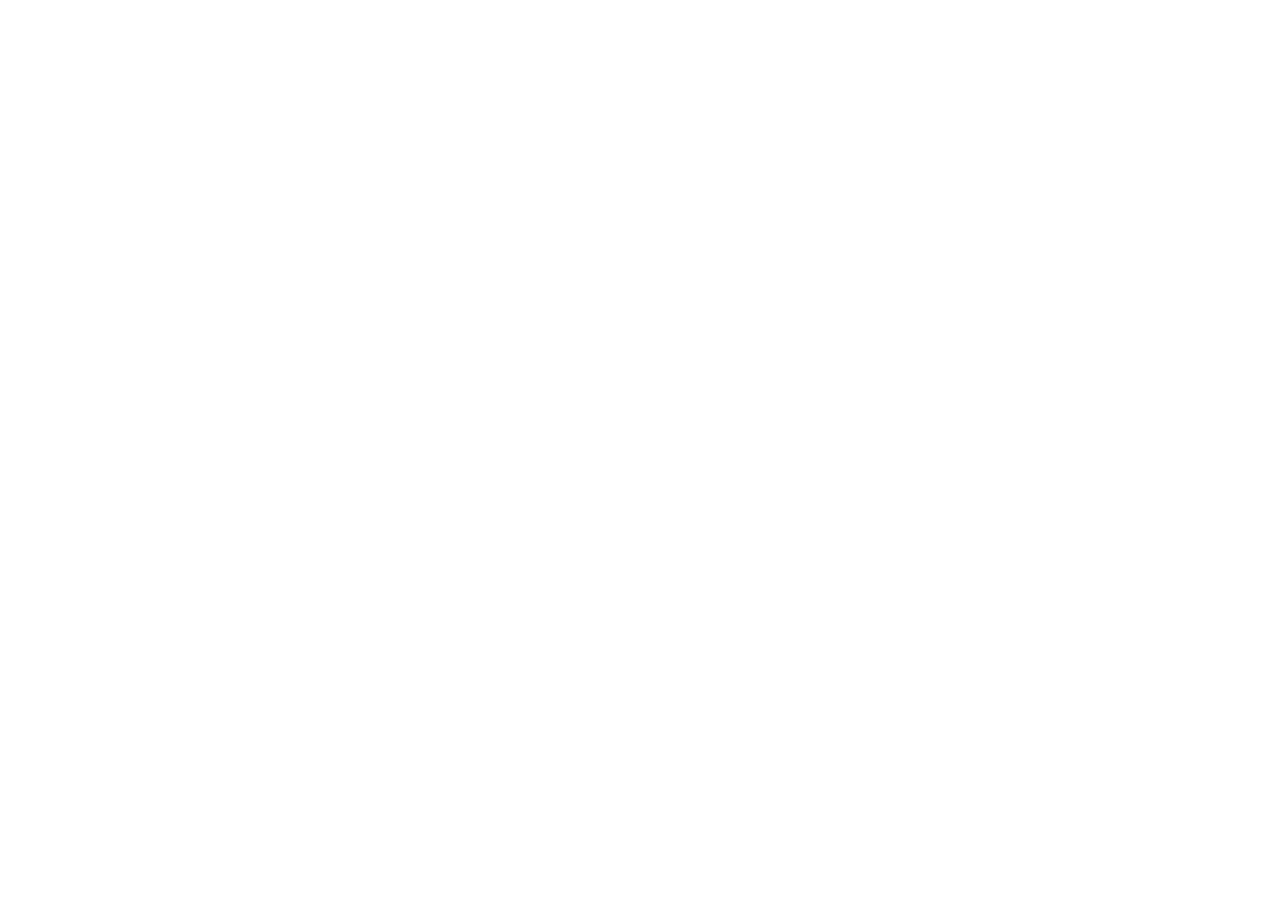
==== templates/nueva_actividad.html @ a6f3e431 "se agrego la estructura basica de la vista" ====
<!DOCTYPE html>
<html lang="es">
<head>
  <meta charset="UTF-8" />
  <meta name="viewport" content="width=device-width, initial-scale=1.0"/>
  <title>Registrar Nueva Actividad</title>
  <link rel="stylesheet" href="/static/css/design.css"/>
  <link rel="stylesheet" href="https://cdnjs.cloudflare.com/ajax/libs/font-awesome/6.5.0/css/all.min.css"/>
</head>
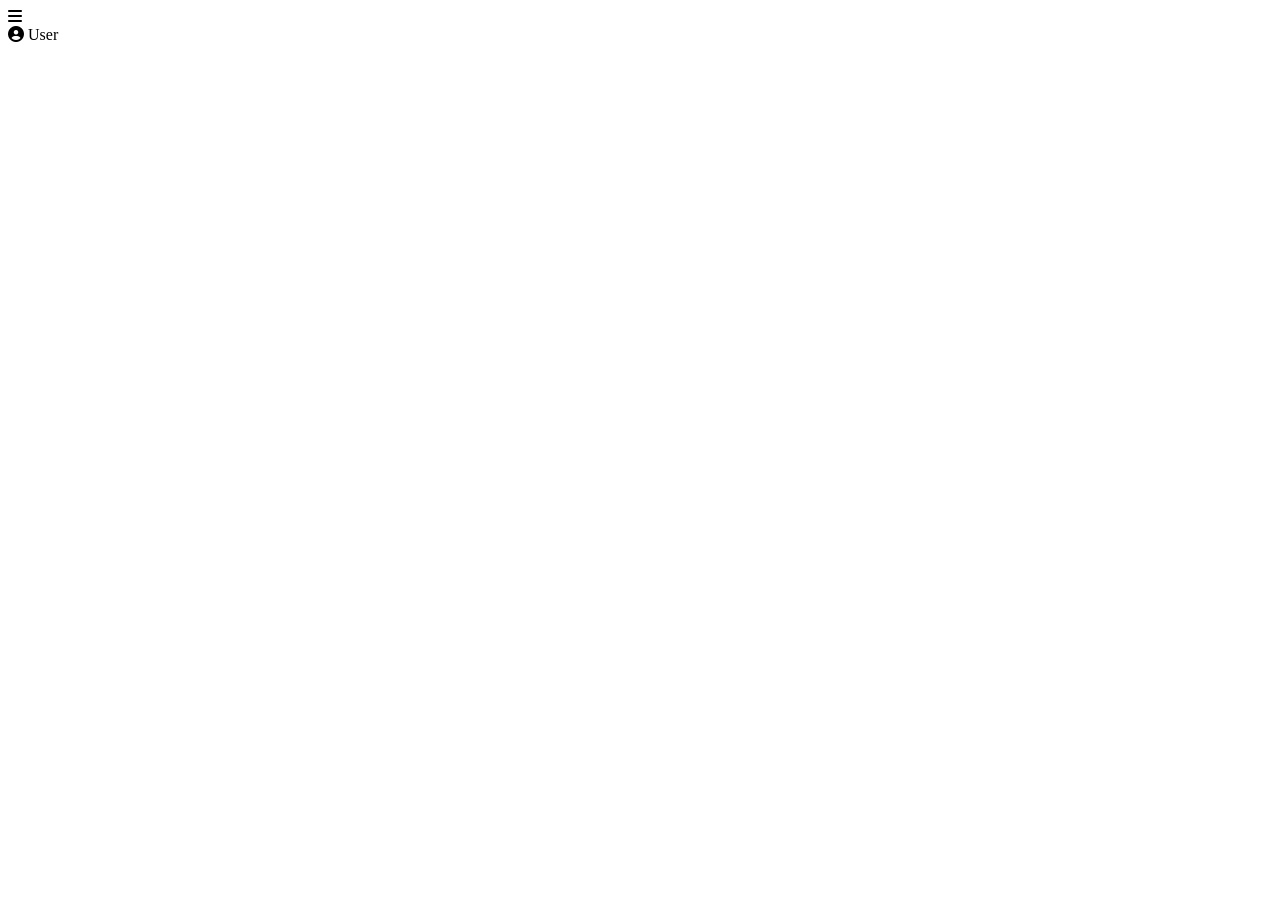
==== commit 5ad1093d: "se agrego la estructura del topbar" ====
--- a/templates/nueva_actividad.html
+++ b/templates/nueva_actividad.html
@@ -6,4 +6,16 @@
   <title>Registrar Nueva Actividad</title>
   <link rel="stylesheet" href="/static/css/design.css"/>
   <link rel="stylesheet" href="https://cdnjs.cloudflare.com/ajax/libs/font-awesome/6.5.0/css/all.min.css"/>
-</head>+</head>
+<body>
+    <!-- Barra superior -->
+    <header class="topbar">
+      <div class="menu-icon">
+        <i class="fas fa-bars"></i>
+      </div>
+      <div class="user-section">
+        <i class="fas fa-user-circle"></i>
+        <span class="user-name">User</span>
+      </div>
+    </header>
+  
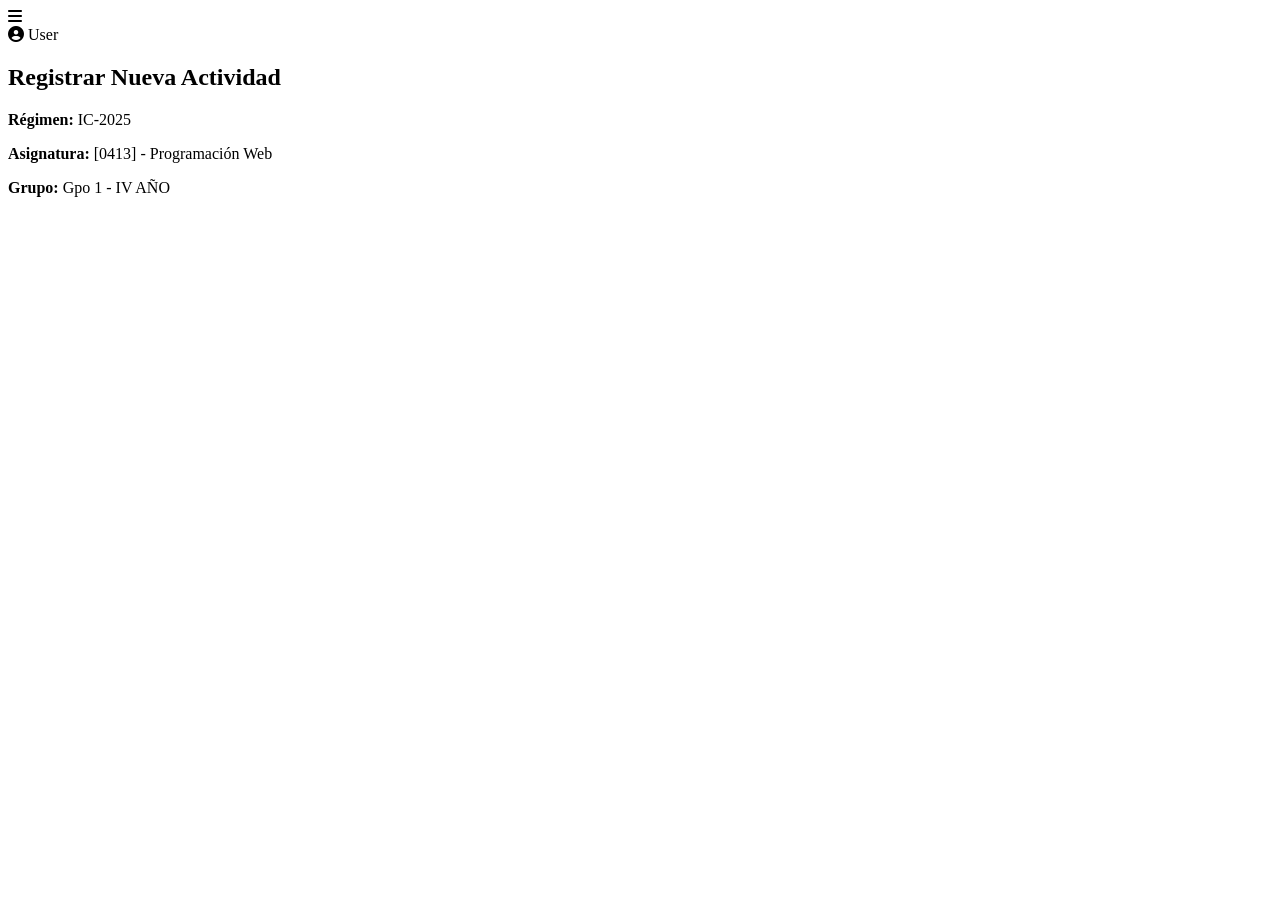
==== commit 55601127: "container del form" ====
--- a/templates/nueva_actividad.html
+++ b/templates/nueva_actividad.html
@@ -18,4 +18,14 @@
         <span class="user-name">User</span>
       </div>
     </header>
+
+    <!-- Contenedor del formulario -->
+  <main class="form-container">
+    <form class="form-box">
+      <h2>Registrar Nueva Actividad</h2>
+      <div class="info">
+        <p><strong>Régimen:</strong> IC-2025</p>
+        <p><strong>Asignatura:</strong> [0413] - Programación Web</p>
+        <p><strong>Grupo:</strong> Gpo 1 - IV AÑO</p>
+      </div>
   
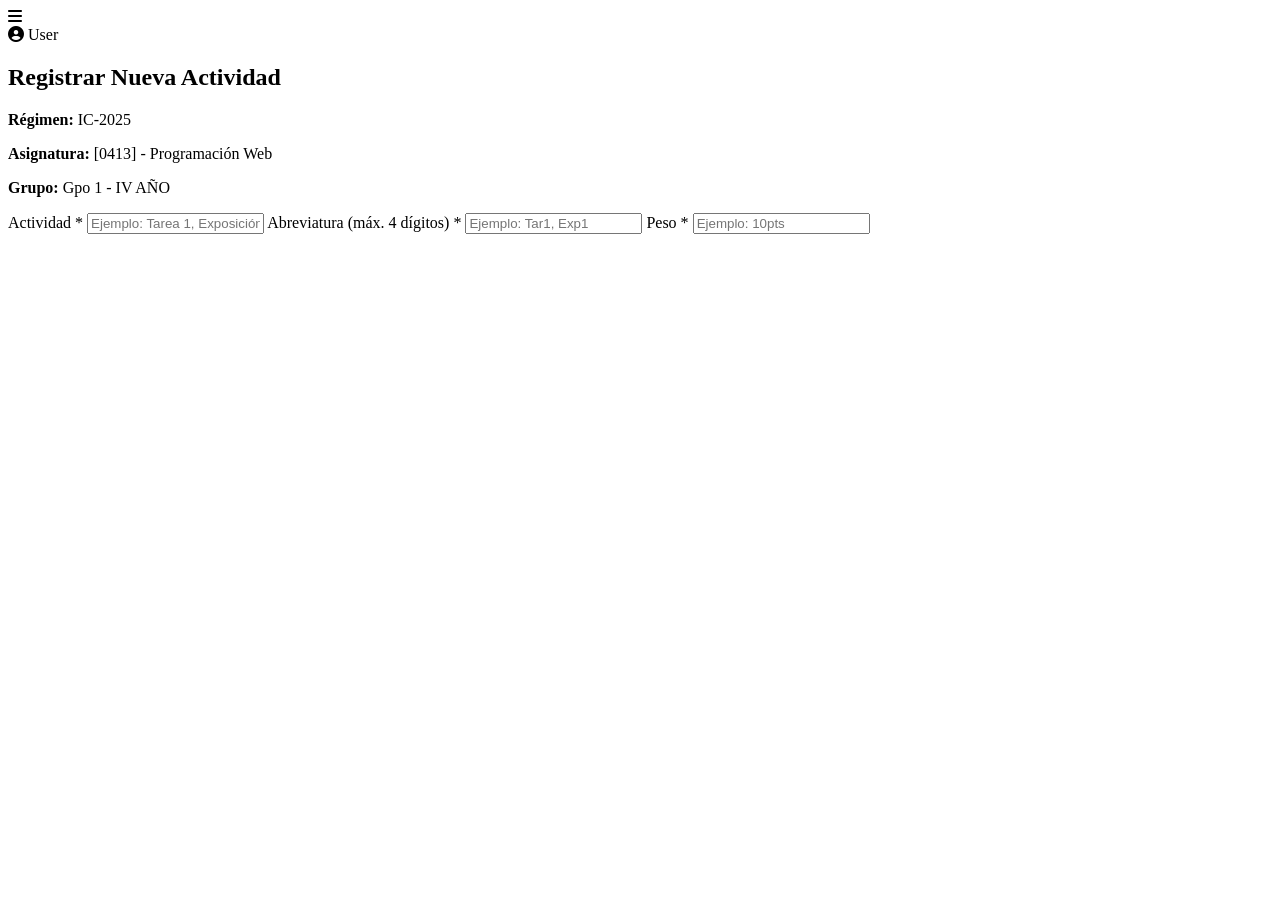
==== commit ad011432: "campos del form" ====
--- a/templates/nueva_actividad.html
+++ b/templates/nueva_actividad.html
@@ -28,4 +28,17 @@
         <p><strong>Asignatura:</strong> [0413] - Programación Web</p>
         <p><strong>Grupo:</strong> Gpo 1 - IV AÑO</p>
       </div>
+
+      <!-- Campos del formulario -->
+      <label>Actividad *
+        <input type="text" placeholder="Ejemplo: Tarea 1, Exposición 1" />
+      </label>
+
+      <label>Abreviatura (máx. 4 dígitos) *
+        <input type="text" placeholder="Ejemplo: Tar1, Exp1" maxlength="4"/>
+      </label>
+
+      <label>Peso *
+        <input type="text" placeholder="Ejemplo: 10pts"/>
+      </label>
   
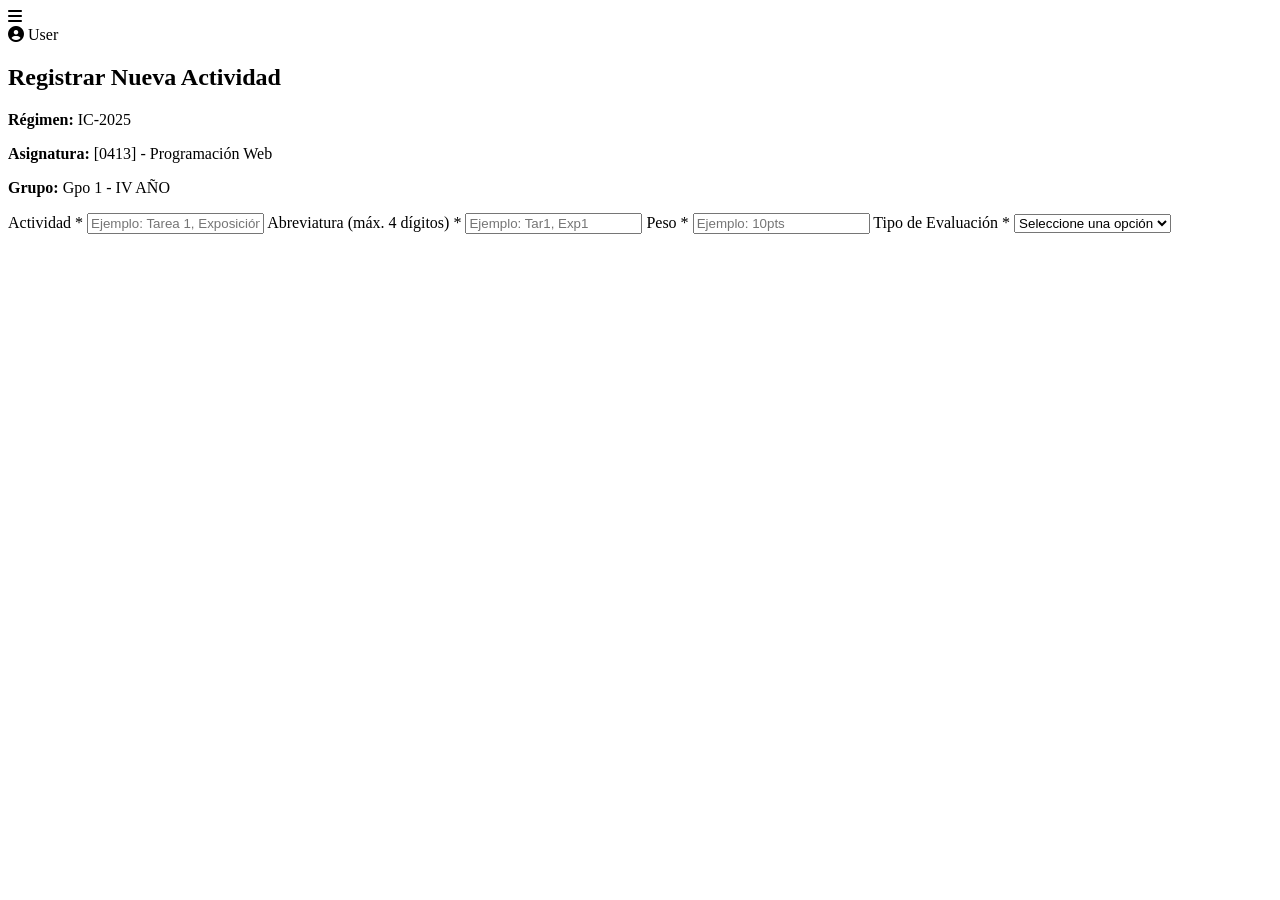
==== commit ec6602b3: "fecha de evaluación" ====
--- a/templates/nueva_actividad.html
+++ b/templates/nueva_actividad.html
@@ -41,4 +41,15 @@
       <label>Peso *
         <input type="text" placeholder="Ejemplo: 10pts"/>
       </label>
+
+      <label>Tipo de Evaluación *
+        <select>
+          <option disabled selected>Seleccione una opción</option>
+          <option>Tarea</option>
+          <option>Examen</option>
+          <option>Exposición</option>
+          <option>Proyecto</option>
+        </select>
+      </label>
+
   
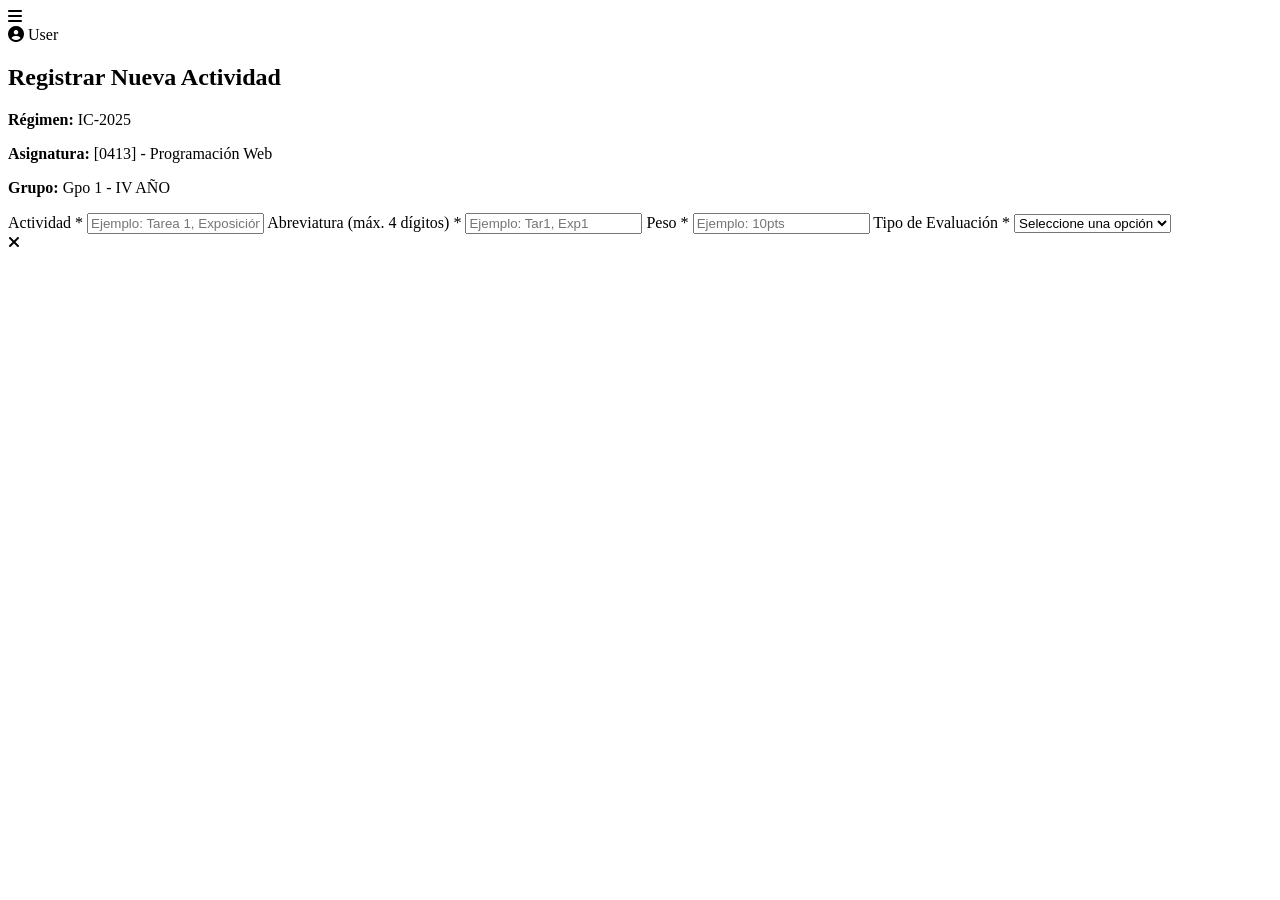
==== commit 60b1f3b1: "botón de cerrar" ====
--- a/templates/nueva_actividad.html
+++ b/templates/nueva_actividad.html
@@ -52,4 +52,13 @@
         </select>
       </label>
 
+      <!-- Botón inferior derecho -->
+      <div class="submit-btn">
+        <i class="fas fa-times"></i>
+      </div>
+    </form>
+  </main>
+</body>
+</html>
+
   
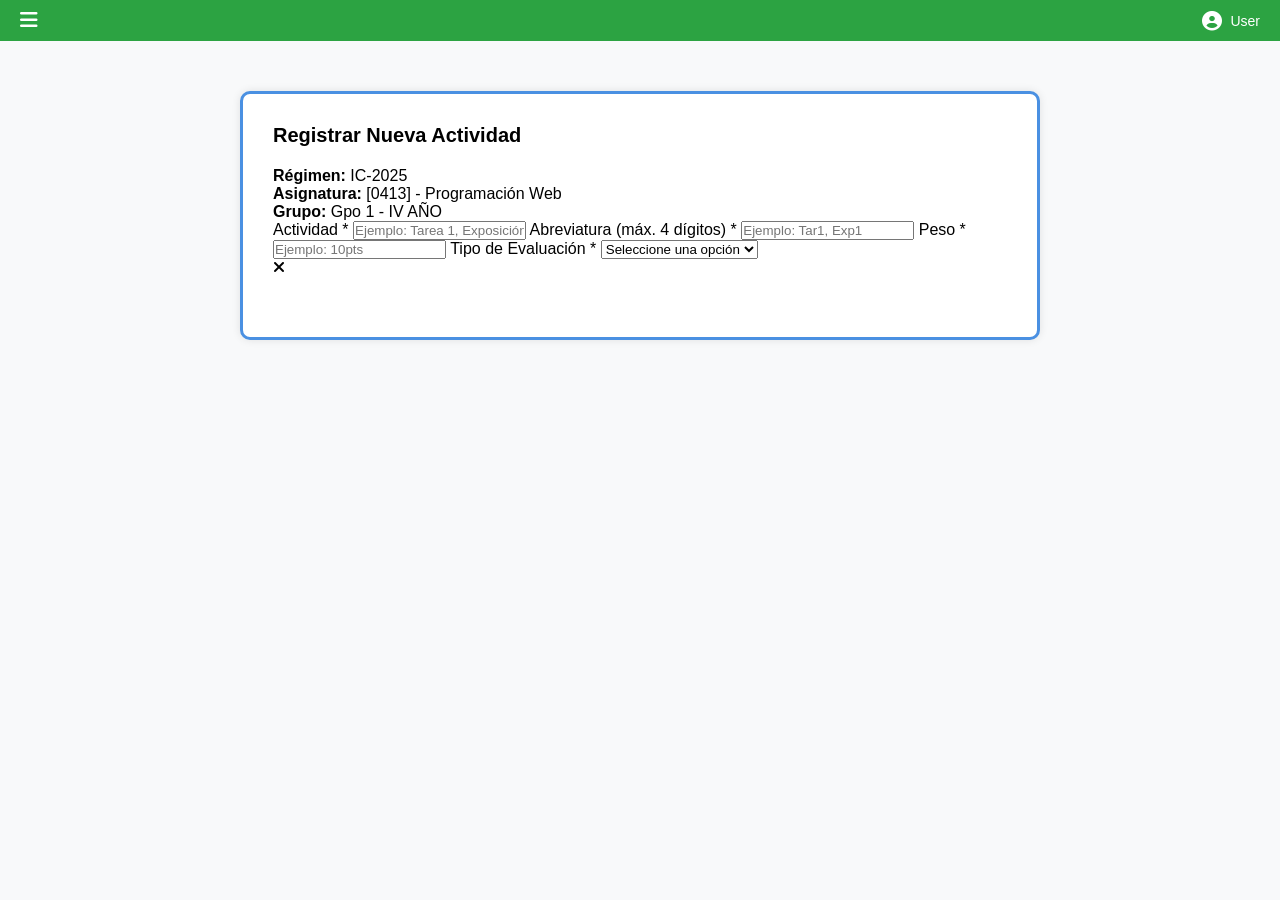
==== commit b49194ac: "formato al h2" ====
--- a/templates/nueva_actividad.html
+++ b/templates/nueva_actividad.html
@@ -4,7 +4,7 @@
   <meta charset="UTF-8" />
   <meta name="viewport" content="width=device-width, initial-scale=1.0"/>
   <title>Registrar Nueva Actividad</title>
-  <link rel="stylesheet" href="/static/css/design.css"/>
+  <link rel="stylesheet" href="/static/styles.css"/>
   <link rel="stylesheet" href="https://cdnjs.cloudflare.com/ajax/libs/font-awesome/6.5.0/css/all.min.css"/>
 </head>
 <body>
--- a/static/styles.css
+++ b/static/styles.css
@@ -0,0 +1,58 @@
+/* Reset básico */
+* {
+    margin: 0;
+    padding: 0;
+    box-sizing: border-box;
+  }
+  
+  body {
+    font-family: "Segoe UI", sans-serif;
+    background-color: #f8f9fa;
+  }
+
+  /* Barra superior verde */
+  .topbar {
+    background-color: #2ca342;
+    color: white;
+    padding: 10px 20px;
+    display: flex;
+    justify-content: space-between;
+    align-items: center;
+  }
+
+  .menu-icon i,
+  .user-section i {
+    font-size: 20px;
+  }
+
+  .user-section {
+    display: flex;
+    align-items: center;
+    gap: 8px;
+  }
+
+  .user-name {
+    font-size: 14px;
+  }
+
+  /* Formulario */
+  .form-container {
+    padding: 20px;
+  }
+
+  .form-box {
+    background-color: white;
+    border: 3px solid #4a90e2;
+    border-radius: 10px;
+    max-width: 800px;
+    margin: 30px auto;
+    padding: 30px 30px 60px;
+    position: relative;
+    box-shadow: 0 0 8px rgba(0, 0, 0, 0.1);
+  }
+
+  .form-box h2 {
+    font-size: 20px;
+    margin-bottom: 20px;
+  }
+  
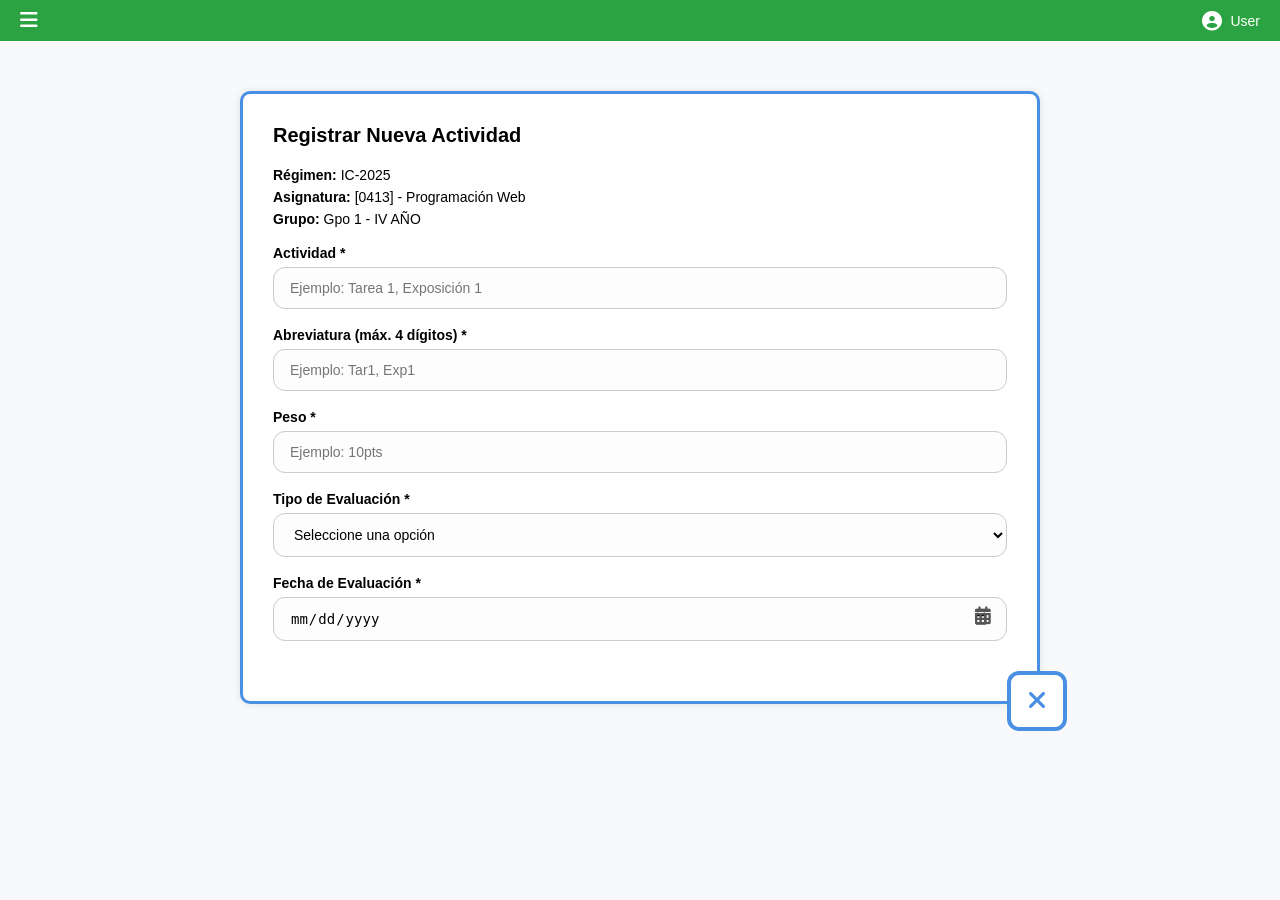
==== commit 83cdf41c: "actualización de la fecha" ====
--- a/templates/nueva_actividad.html
+++ b/templates/nueva_actividad.html
@@ -52,6 +52,15 @@
         </select>
       </label>
 
+      <label>Fecha de Evaluación *
+        <div class="date-picker">
+          <input type="date"/>
+          <span class="calendar-icon">
+            <i class="fas fa-calendar-alt"></i>
+          </span>
+        </div>
+      </label>
+
       <!-- Botón inferior derecho -->
       <div class="submit-btn">
         <i class="fas fa-times"></i>
--- a/static/styles.css
+++ b/static/styles.css
@@ -55,4 +55,61 @@
     font-size: 20px;
     margin-bottom: 20px;
   }
+
+  .info p {
+    font-size: 14px;
+    margin-bottom: 6px;
+  }
   
+  label {
+    display: block;
+    margin-top: 18px;
+    font-weight: bold;
+    font-size: 14px;
+  }
+
+  input[type="text"],
+  input[type="date"],
+  select {
+    width: 100%;
+    padding: 12px 16px;
+    margin-top: 6px;
+    border: 1px solid #ccc;
+    border-radius: 12px;
+    font-size: 14px;
+    background-color: #fdfdfd;
+  }
+
+  /* Selector de fecha */
+  .date-picker {
+    position: relative;
+  }
+  
+  .calendar-icon {
+    position: absolute;
+    right: 16px;
+    top: 50%;
+    transform: translateY(-50%);
+    font-size: 18px;
+    color: #555;
+    pointer-events: none;
+  }
+
+  /* Botón flotante inferior derecho */
+  .submit-btn {
+    position: absolute;
+    bottom: -30px;
+    right: -30px;
+    background-color: #ffffff;
+    border: 4px solid #4a90e2;
+    color: #4a90e2;
+    border-radius: 12px;
+    width: 60px;
+    height: 60px;
+    font-size: 26px;
+    display: flex;
+    align-items: center;
+    justify-content: center;
+    cursor: pointer;
+  }
+  
